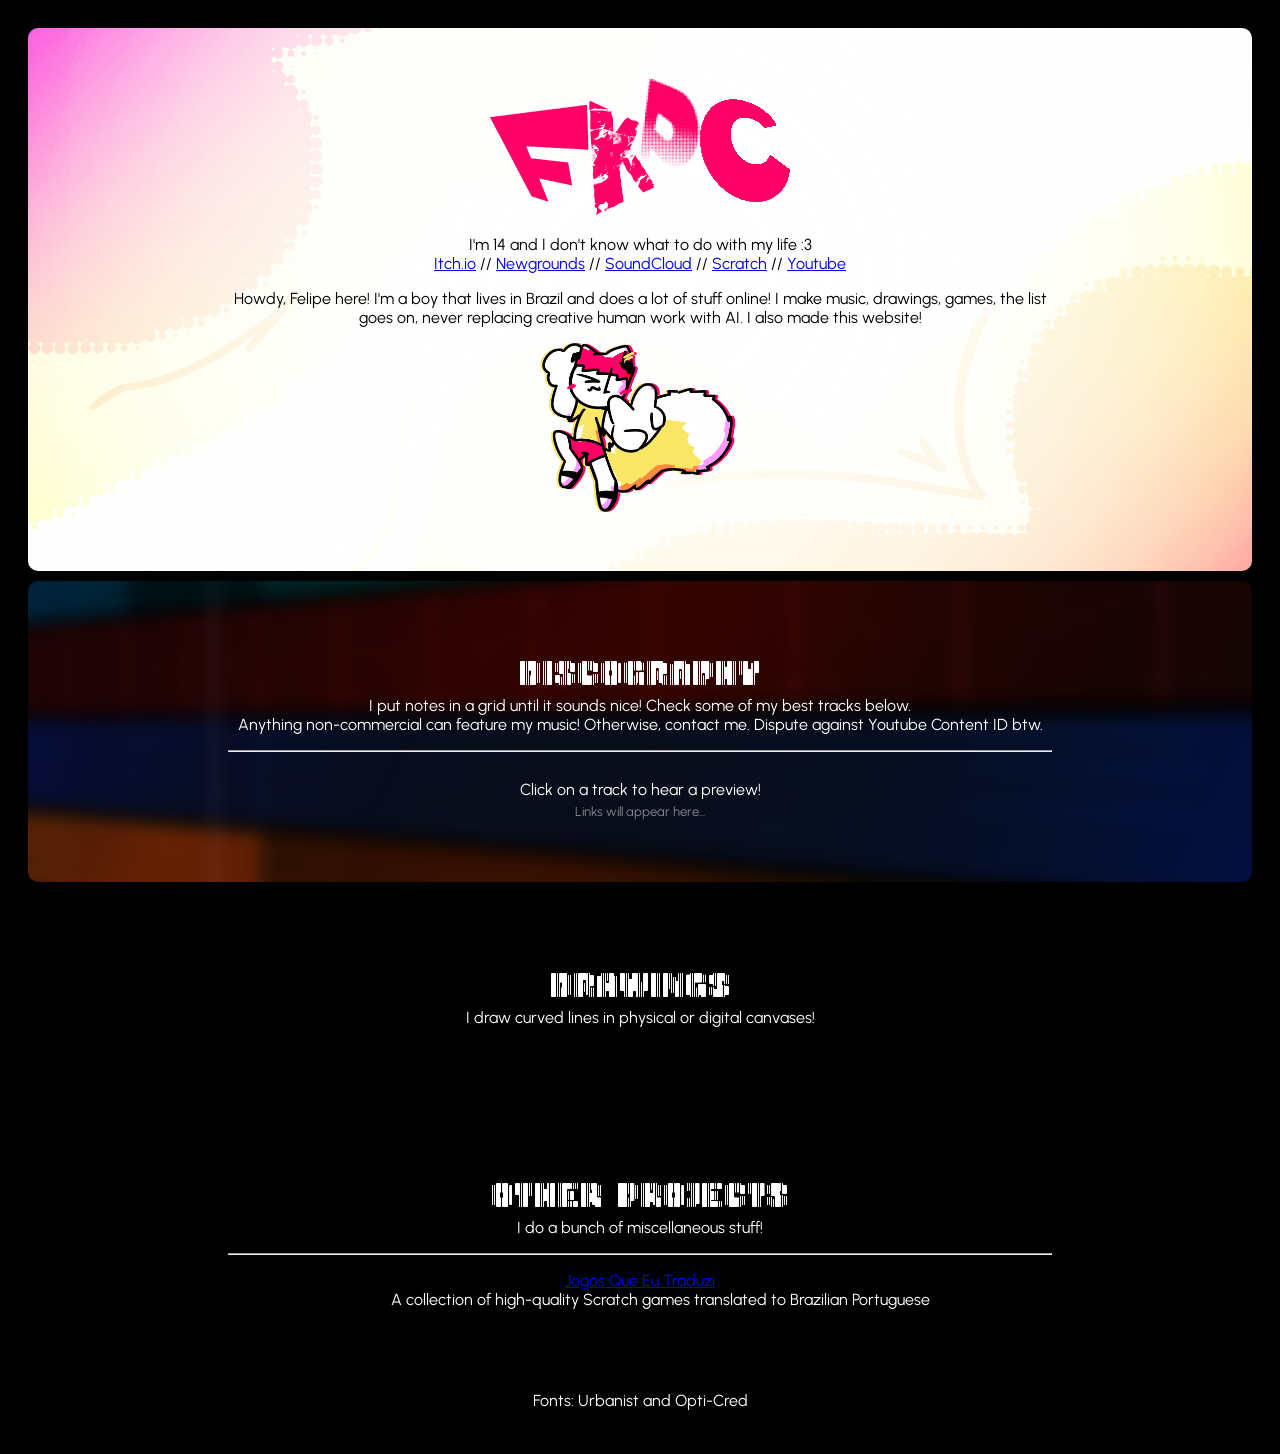
==== index.html @ c9995e4b "Update index.html" ====
<!DOCTYPE html>
<html>
<head>
	<title>FKPC</title>
    
	<link rel="preconnect" href="https://fonts.googleapis.com">
	<link rel="preconnect" href="https://fonts.gstatic.com" crossorigin>
	<link href="https://fonts.googleapis.com/css2?family=Urbanist:ital@0;1&display=swap" rel="stylesheet">
	
	<link rel="stylesheet" href="../styles.css">
</head>
<body>

	<div class="first-thing generic-section">
		<img src="images/logo.svg" width=300>
		<p>I'm 14 and I don't know what to do with my life :3<br><a href="https://fkpc.itch.io">Itch.io</a> // <a href="https://fkpc.newgrounds.com">Newgrounds</a> // <a href="https://soundcloud.com/fkpcmusic">SoundCloud</a> // <a href="https://scratch.mit.edu/users/CastProjects">Scratch</a> // <a href="https://youtube.com/@FKPCmusic">Youtube</a></p>
		<p>Howdy, Felipe here! I'm a boy that lives in Brazil and does a lot of stuff online! I make music, drawings, games, the list goes on, never replacing creative human work with AI. I also made this website!</p>
		<img src="images/synth-pose.png" width=200>
	</div>
    <div class="discography generic-section">
		<h1>Discography</h1>
        <p style="margin-top:5px;">I put notes in a grid until it sounds nice! Check some of my best tracks below.<br>Anything non-commercial can feature my music! Otherwise, contact me. Dispute against Youtube Content ID btw.</p>
        <hr height=1>
        <div class="song-scroll" id="songscroll">
        </div>
		<audio controls style="display:none;" id="playeraudio">
        <source type="audio/mpeg">
		</audio>
		<p id="playername" style="margin-bottom:5px;">Click on a track to hear a preview!</p>
    	<p id="playermoretext" style="margin-top:0px;opacity:0.5;font-size:13px;">Links will appear here...</p>
	</div>
	<div class="drawings generic-section">
		<h1>Drawings</h1>
        <p style="margin-top:5px;">I draw curved lines in physical or digital canvases!</p>
	</div>
	<div class="projects generic-section">
		<h1>Other projects</h1>
        <p style="margin-top:5px;">I do a bunch of miscellaneous stuff!</p>
		<hr height=1>
		<dl>
			<dt><a href="https://scratch.mit.edu/studios/33905686/">Jogos Que Eu Traduzi</a></dt>
			<dd>A collection of high-quality Scratch games translated to Brazilian Portuguese</dd>
		</dl>
	</div>
	<p>Fonts: Urbanist and Opti-Cred</p>
</body>
<script src="scripts/song-scroll.js"></script>
</html>
---- styles.css ----
@font-face {
  font-family: 'Opti-Cred';
  src: url('misc-assets/opti-cred-heavy.ttf') format("truetype");
}

body{
background-color: black;
font-family: "Urbanist", sans-serif;
color: white;

padding: 20px;
text-align: center;
}

.generic-section {
border-radius: 10px;
padding: 50px;
padding-left: 200px;
padding-right: 200px;
margin-bottom: 10px;
}
	
.first-thing{
background-image: url("images/first-thing-bg.png");
background-position: center;
background-size: cover;

color: black;
}
    
.discography{
background-image: url("images/discography-bg.png");
background-position: center;
background-size: cover;
}

.discography a:link,
.discography a:visited,
.discography a {
color: #FAE667;
}

.discography a:hover {
color: white;
opacity: 1;
}
    
.song-scroll{
display: grid;
grid-auto-flow: column;
gap: 5px;
overflow-x: auto;
overflow-y: hidden;
margin-bottom: 20px;
}
    
.song-scroll img {
height: 300px;
border-radius: 10px;
}

::-webkit-scrollbar{
display: none;
}

h1 {
font-family: "Opti-Cred", sans-serif;
margin-bottom: 0px;
}
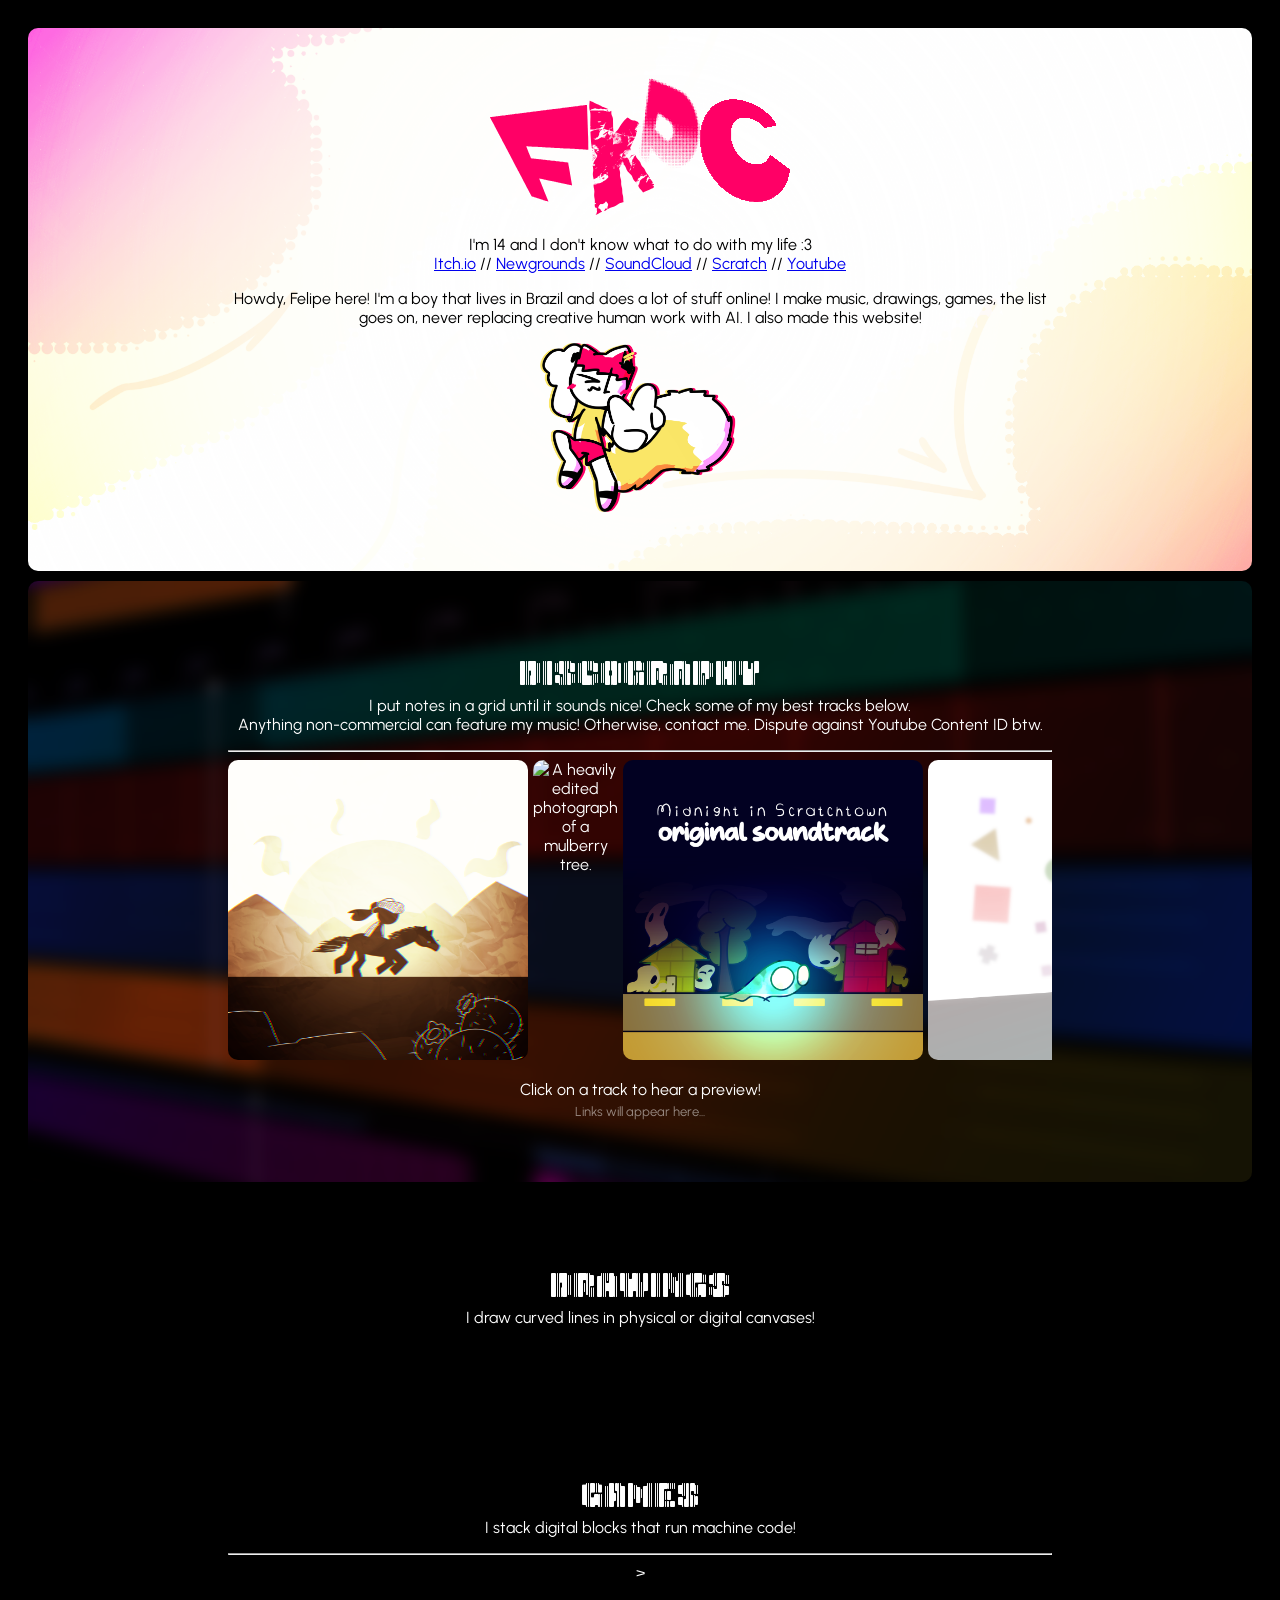
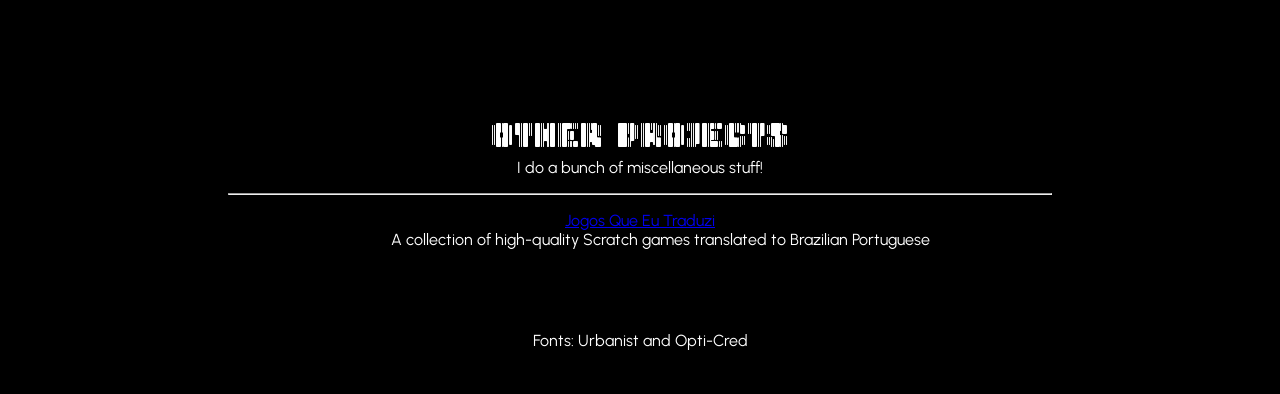
==== commit b6edd0d8: "Update index.html" ====
--- a/index.html
+++ b/index.html
@@ -33,7 +33,14 @@
 		<h1>Drawings</h1>
         <p style="margin-top:5px;">I draw curved lines in physical or digital canvases!</p>
 	</div>
-	<div class="projects generic-section">
+    <div class="game-list generic-section">
+		<h1>Games</h1>
+        <p style="margin-top:5px;">I stack digital blocks that run machine code!</p>
+        <hr height=1>
+        <div class="game-scroll" id="gamescroll">
+        </div>>
+	</div>
+	<div class="games generic-section">
 		<h1>Other projects</h1>
         <p style="margin-top:5px;">I do a bunch of miscellaneous stuff!</p>
 		<hr height=1>
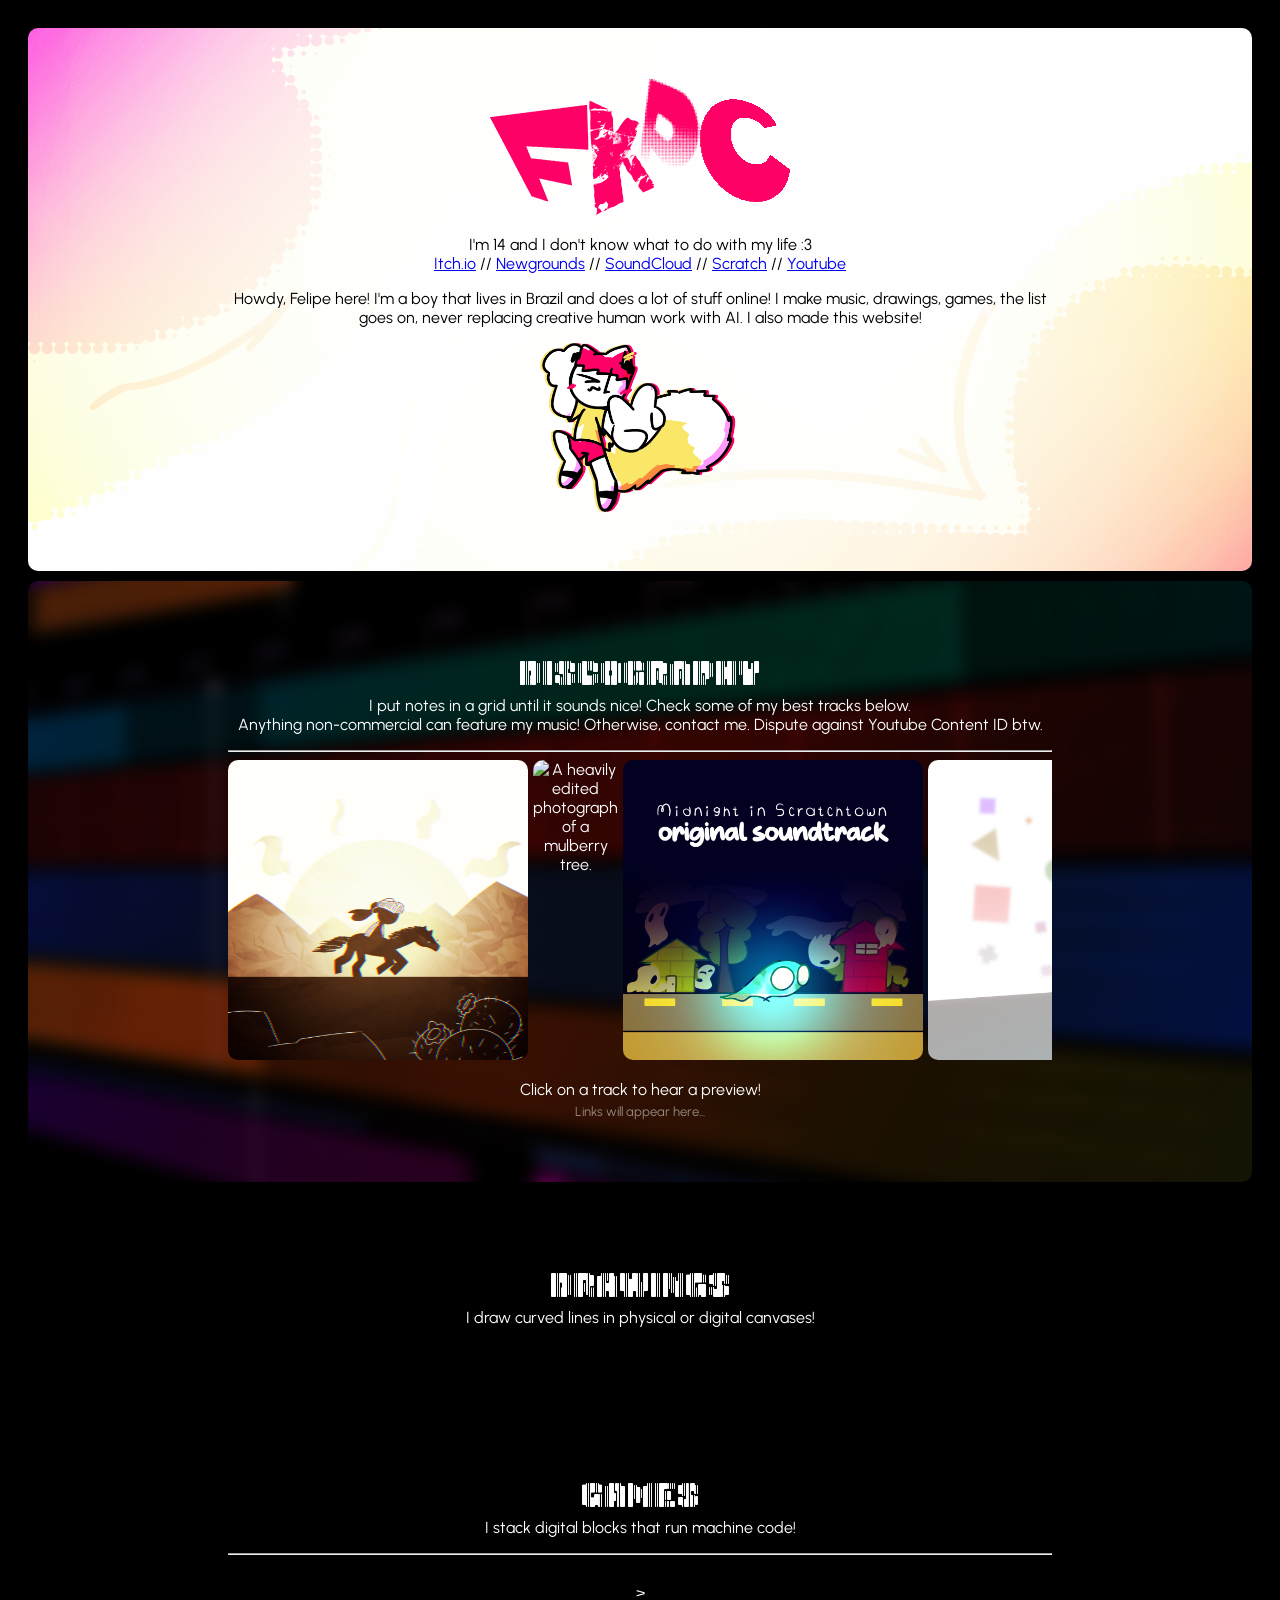
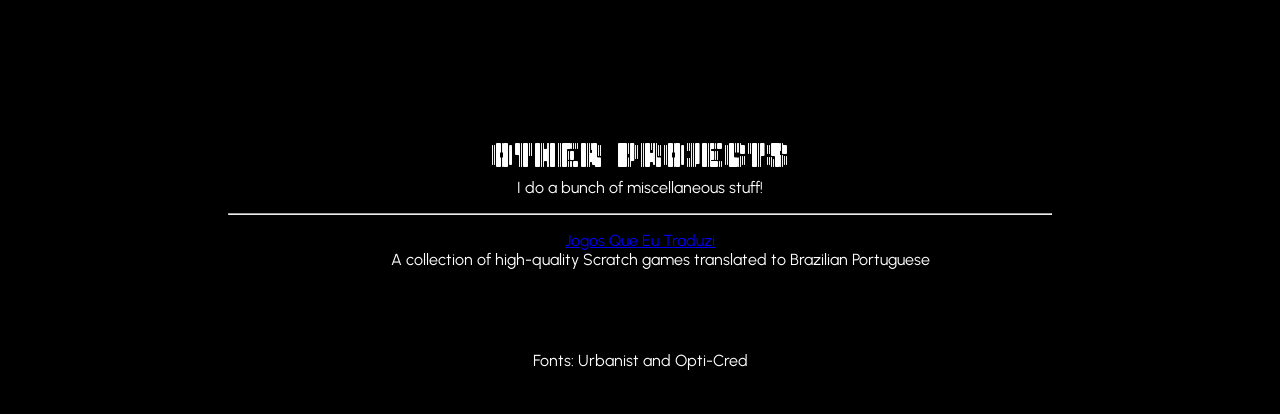
==== commit ac084e66: "Update index.html" ====
--- a/index.html
+++ b/index.html
@@ -44,7 +44,7 @@
 		<h1>Other projects</h1>
         <p style="margin-top:5px;">I do a bunch of miscellaneous stuff!</p>
 		<hr height=1>
-		<dl>
+		<dl text-align="left">
 			<dt><a href="https://scratch.mit.edu/studios/33905686/">Jogos Que Eu Traduzi</a></dt>
 			<dd>A collection of high-quality Scratch games translated to Brazilian Portuguese</dd>
 		</dl>
--- a/styles.css
+++ b/styles.css
@@ -45,7 +45,8 @@
 opacity: 1;
 }
     
-.song-scroll{
+.song-scroll,
+.game-scroll{
 display: grid;
 grid-auto-flow: column;
 gap: 5px;
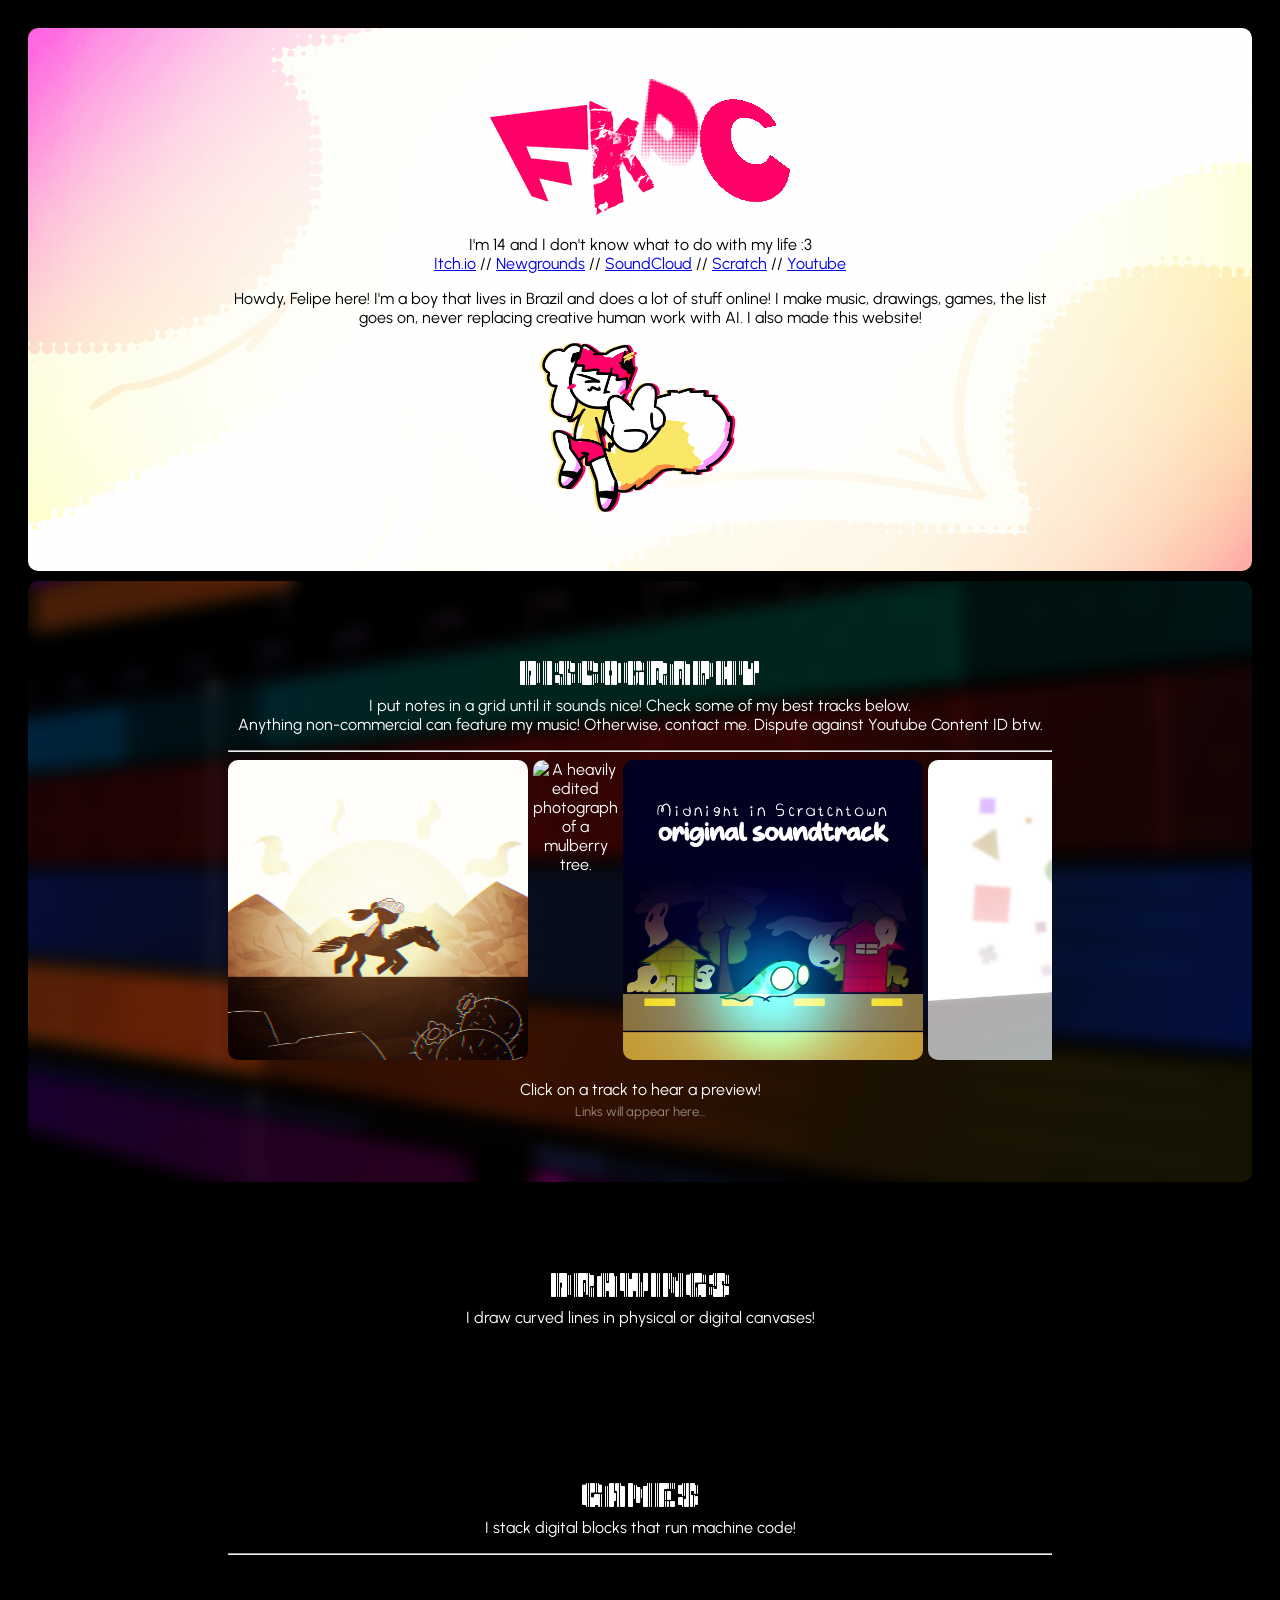
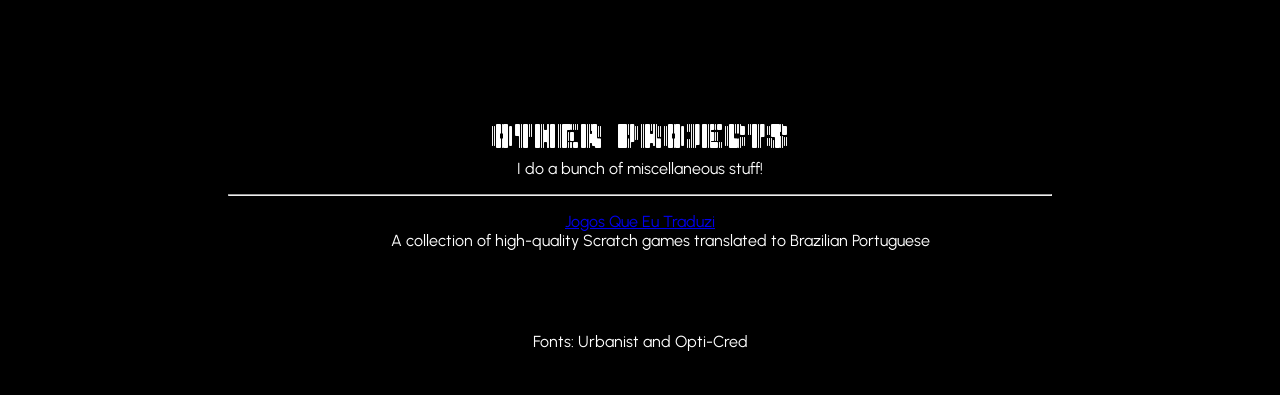
==== commit b0f0384c: "Update index.html" ====
--- a/index.html
+++ b/index.html
@@ -38,7 +38,7 @@
         <p style="margin-top:5px;">I stack digital blocks that run machine code!</p>
         <hr height=1>
         <div class="game-scroll" id="gamescroll">
-        </div>>
+        </div>
 	</div>
 	<div class="games generic-section">
 		<h1>Other projects</h1>
@@ -52,4 +52,5 @@
 	<p>Fonts: Urbanist and Opti-Cred</p>
 </body>
 <script src="scripts/song-scroll.js"></script>
+<script src="scripts/game-scroll.js"></script>
 </html>
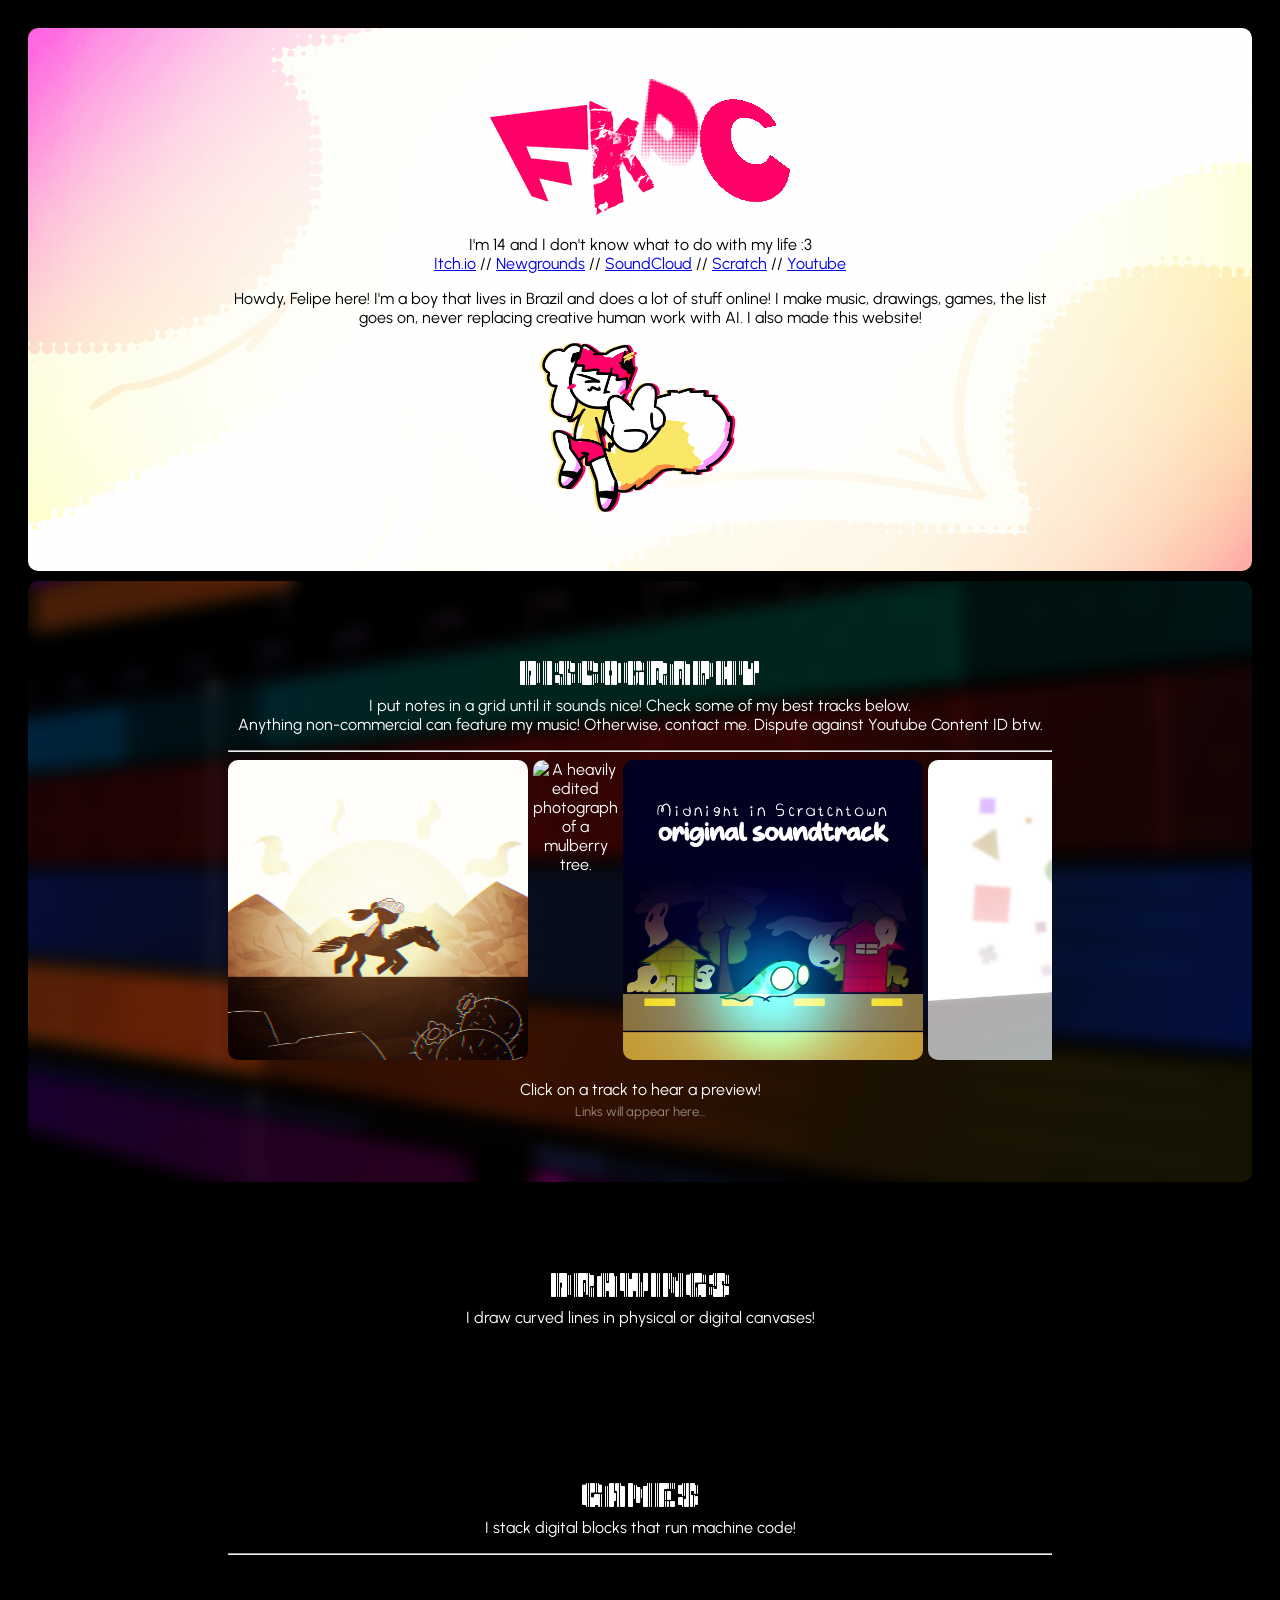
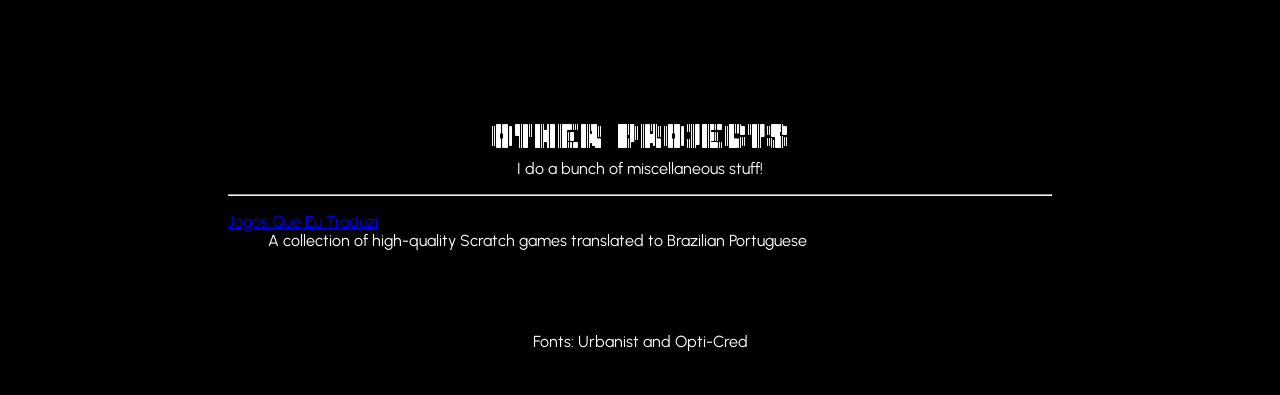
==== commit 21e3091a: "Update index.html" ====
--- a/index.html
+++ b/index.html
@@ -44,7 +44,7 @@
 		<h1>Other projects</h1>
         <p style="margin-top:5px;">I do a bunch of miscellaneous stuff!</p>
 		<hr height=1>
-		<dl text-align="left">
+		<dl style="text-align:left;">
 			<dt><a href="https://scratch.mit.edu/studios/33905686/">Jogos Que Eu Traduzi</a></dt>
 			<dd>A collection of high-quality Scratch games translated to Brazilian Portuguese</dd>
 		</dl>
